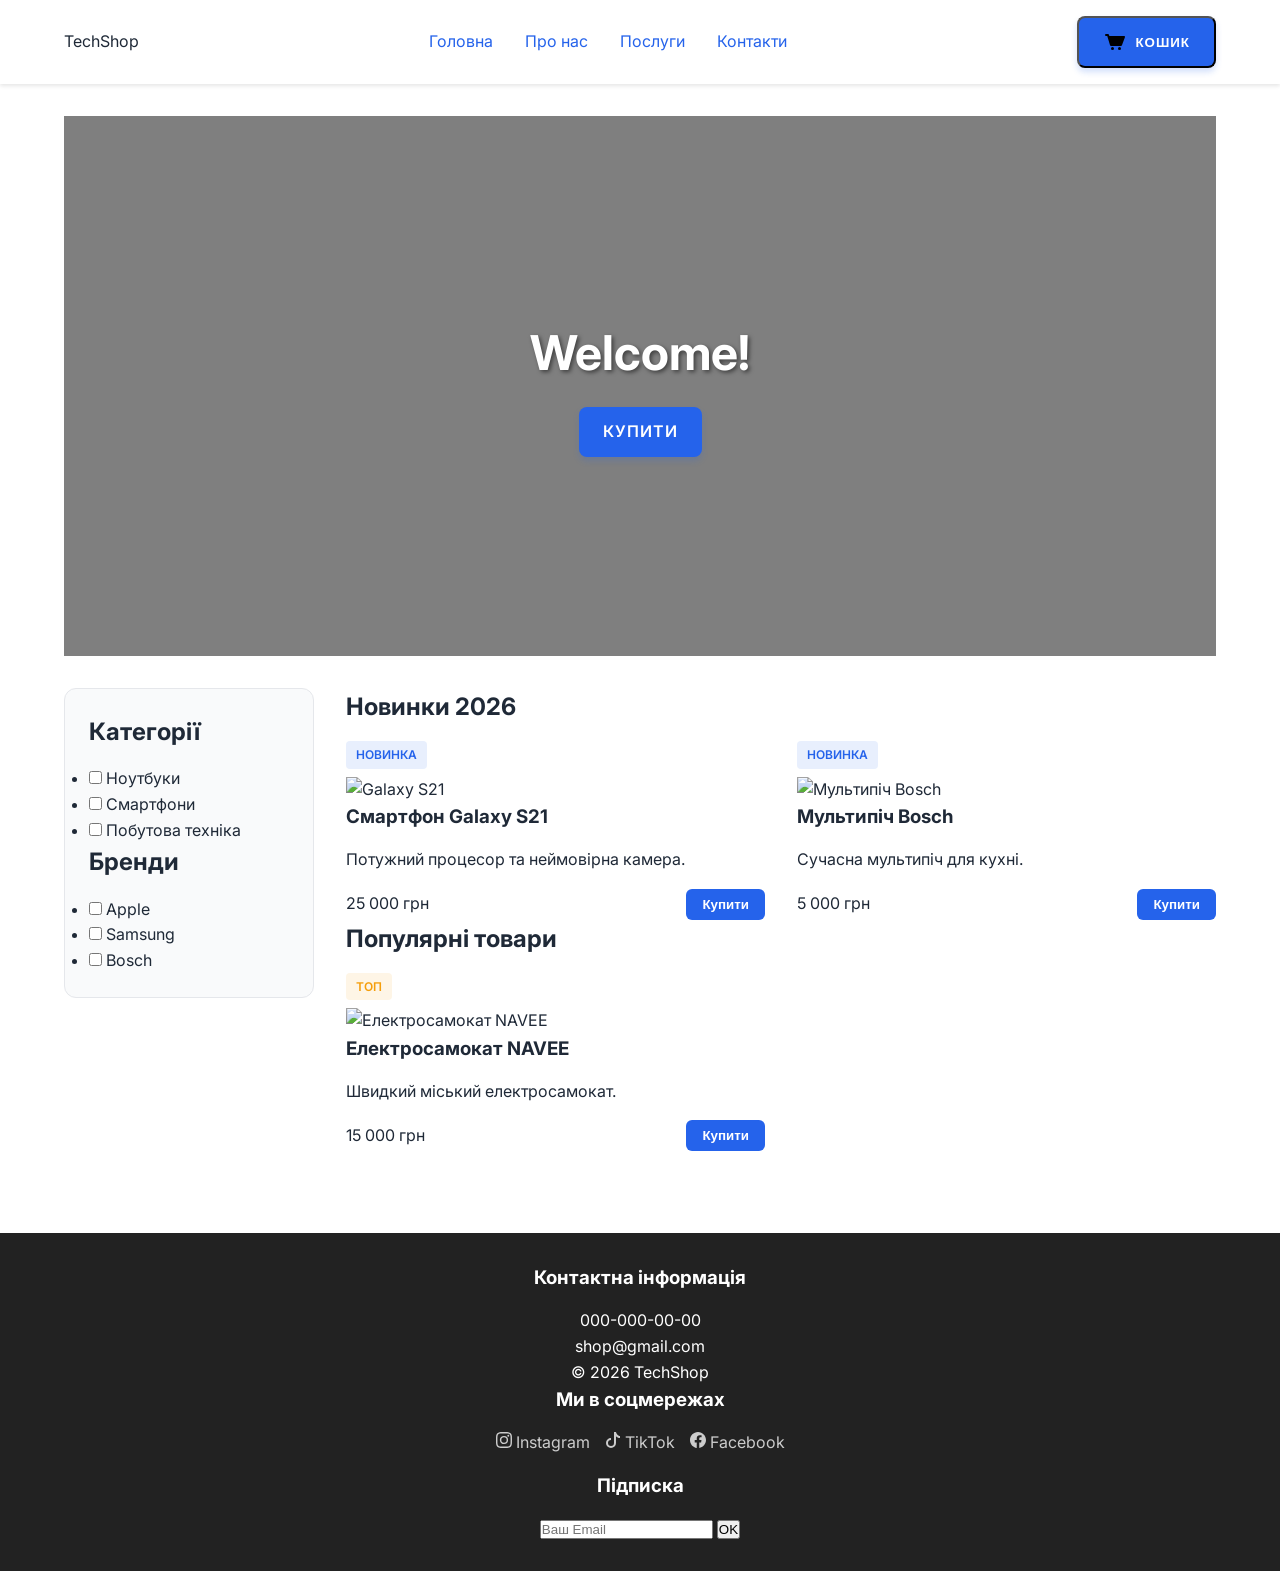
==== index.html @ 9d34defc "Add inline SVGs and refine mobile responsive view" ====
<!DOCTYPE html>
<html lang="uk">
<head>
    <meta charset="UTF-8">
    <meta name="viewport" content="width=device-width, initial-scale=1.0">
    <title>TechShop - Магазин гаджетів</title>
    <link href="https://fonts.googleapis.com/css2?family=Inter:wght@400;600;700&display=swap" rel="stylesheet">
    <link rel="stylesheet" href="assets/css/normalize.css">
    <link rel="stylesheet" href="assets/css/style.css">
</head>
<body>

<header class="header">
    <div class="logo">TechShop</div>

    <button class="menu-toggle">
        <svg viewBox="0 0 100 80" width="40" height="40">
            <rect width="100" height="20" rx="10"></rect>
            <rect y="30" width="100" height="20" rx="10"></rect>
            <rect y="60" width="100" height="20" rx="10"></rect>
        </svg>
    </button>

    <nav class="main-nav">
        <ul>
            <li><a href="#">Головна</a></li>
            <li><a href="#">Про нас</a></li>
            <li><a href="#">Послуги</a></li>
            <li><a href="#">Контакти</a></li>
        </ul>
    </nav>

    <div class="user-actions">
        <button class="btn btn-cart">
            <svg width="24" height="24" viewBox="0 0 24 24">
                <circle cx="16.5" cy="18.5" r="1.5"/>
                <circle cx="9.5" cy="18.5" r="1.5"/>
                <path d="M18 16H8a1 1 0 0 1-.958-.713L4.256 6H3a1 1 0 0 1 0-2h2a1 1 0 0 1 .958.713L6.344 6H21a1 1 0 0 1 .937 1.352l-3 8A1 1 0 0 1 18 16z"/>
            </svg>
            Кошик
        </button></div>
</header>

<main class="page-layout">
    <section class="hero">
        <h1>Welcome!</h1>
        <a href="checkout.html" class="btn">Купити</a>
    </section>

    <aside class="sidebar">
        <div class="filter-group">
            <h2>Категорії</h2>
            <ul>
                <li><label><input type="checkbox"> Ноутбуки</label></li>
                <li><label><input type="checkbox"> Смартфони</label></li>
                <li><label><input type="checkbox"> Побутова техніка</label></li>
            </ul>
        </div>

        <div class="filter-group">
            <h2>Бренди</h2>
            <ul>
                <li><label><input type="checkbox"> Apple</label></li>
                <li><label><input type="checkbox"> Samsung</label></li>
                <li><label><input type="checkbox"> Bosch</label></li>
            </ul>
        </div>
    </aside>

    <section class="products-content">
        
        <div class="products-section">
            <h2>Новинки 2026</h2>
            <div class="products-grid">
                
                <article class="products-card">
                    <span class="product-badge badge-new">Новинка</span>
                    <img src="https://encrypted-tbn0.gstatic.com/images?q=tbn:ANd9GcQ4XzsqwgVl7gqpyJpspzNiuCHjdkF_nJ5qWA&s" class="product-img" alt="Galaxy S21">
                    <h3>Смартфон Galaxy S21</h3>
                    <p>Потужний процесор та неймовірна камера.</p>
                    <div class="product-footer">
                        <span>25 000 грн</span>
                        <button class="btn-buy">Купити</button>
                    </div>
                </article>

                <article class="products-card">
                    <span class="product-badge badge-new">Новинка</span>
                    <img src="https://encrypted-tbn0.gstatic.com/images?q=tbn:ANd9GcTmF7ROju0dYMmBSejvtVCEAEdkJGClfLNOKA&s" class="product-img" alt="Мультипіч Bosch">
                    <h3>Мультипіч Bosch</h3>
                    <p>Сучасна мультипіч для кухні.</p>
                    <div class="product-footer">
                        <span>5 000 грн</span>
                        <button class="btn-buy">Купити</button>
                    </div>
                </article>

            </div>
        </div>

        <div class="products-section">
            <h2>Популярні товари</h2>
            <div class="products-grid">
                
                <article class="products-card">
                    <span class="product-badge badge-hot">Топ</span>
                    <img src="https://encrypted-tbn0.gstatic.com/images?q=tbn:ANd9GcQG2MPAuut5z7Ym7Gpm_-hg8DblPwVJSpjxRg&s" class="product-img" alt="Електросамокат NAVEE">
                    <h3>Електросамокат NAVEE</h3>
                    <p>Швидкий міський електросамокат.</p>
                    <div class="product-footer">
                        <span>15 000 грн</span>
                        <button class="btn-buy">Купити</button>
                    </div>
                </article>

            </div>
        </div>

    </section>
</main>

<footer>
    <div class="footer-container">
        
        <div class="footer-section">
            <h3>Контактна інформація</h3>
            <p>000-000-00-00</p>
            <p>shop@gmail.com</p>
            <p>&copy; 2026 TechShop</p>
        </div>

        <div class="footer-section">
            <h3>Ми в соцмережах</h3>
            <nav>
                <ul class="social-links">
                    <li><a href="#"><svg xmlns="http://www.w3.org/2000/svg" width="16" height="16" fill="currentColor" class="bi bi-instagram" viewBox="0 0 16 16"><path d="M8 0C5.829 0 5.556.01 4.703.048 3.85.088 3.269.222 2.76.42a3.9 3.9 0 0 0-1.417.923A3.9 3.9 0 0 0 .42 2.76C.222 3.268.087 3.85.048 4.7.01 5.555 0 5.827 0 8.001c0 2.172.01 2.444.048 3.297.04.852.174 1.433.372 1.942.205.526.478.972.923 1.417.444.445.89.719 1.416.923.51.198 1.09.333 1.942.372C5.555 15.99 5.827 16 8 16s2.444-.01 3.298-.048c.851-.04 1.434-.174 1.943-.372a3.9 3.9 0 0 0 1.416-.923c.445-.445.718-.891.923-1.417.197-.509.332-1.09.372-1.942C15.99 10.445 16 10.173 16 8s-.01-2.445-.048-3.299c-.04-.851-.175-1.433-.372-1.941a3.9 3.9 0 0 0-.923-1.417A3.9 3.9 0 0 0 13.24.42c-.51-.198-1.092-.333-1.943-.372C10.443.01 10.172 0 7.998 0zm-.717 1.442h.718c2.136 0 2.389.007 3.232.046.78.035 1.204.166 1.486.275.373.145.64.319.92.599s.453.546.598.92c.11.281.24.705.275 1.485.039.843.047 1.096.047 3.231s-.008 2.389-.047 3.232c-.035.78-.166 1.203-.275 1.485a2.5 2.5 0 0 1-.599.919c-.28.28-.546.453-.92.598-.28.11-.704.24-1.485.276-.843.038-1.096.047-3.232.047s-2.39-.009-3.233-.047c-.78-.036-1.203-.166-1.485-.276a2.5 2.5 0 0 1-.92-.598 2.5 2.5 0 0 1-.6-.92c-.109-.281-.24-.705-.275-1.485-.038-.843-.046-1.096-.046-3.233s.008-2.388.046-3.231c.036-.78.166-1.204.276-1.486.145-.373.319-.64.599-.92s.546-.453.92-.598c.282-.11.705-.24 1.485-.276.738-.034 1.024-.044 2.515-.045zm4.988 1.328a.96.96 0 1 0 0 1.92.96.96 0 0 0 0-1.92m-4.27 1.122a4.109 4.109 0 1 0 0 8.217 4.109 4.109 0 0 0 0-8.217m0 1.441a2.667 2.667 0 1 1 0 5.334 2.667 2.667 0 0 1 0-5.334"/></svg>
                        Instagram</a></li>
                    <li><a href="#"><svg xmlns="http://www.w3.org/2000/svg" width="16" height="16" fill="currentColor" class="bi bi-tiktok" viewBox="0 0 16 16"><path d="M9 0h1.98c.144.715.54 1.617 1.235 2.512C12.895 3.389 13.797 4 15 4v2c-1.753 0-3.07-.814-4-1.829V11a5 5 0 1 1-5-5v2a3 3 0 1 0 3 3z"/></svg>
                        TikTok</a></li>
                    <li><a href="#"><svg xmlns="http://www.w3.org/2000/svg" width="16" height="16" fill="currentColor" class="bi bi-facebook" viewBox="0 0 16 16"><path d="M16 8.049c0-4.446-3.582-8.05-8-8.05C3.58 0-.002 3.603-.002 8.05c0 4.017 2.926 7.347 6.75 7.951v-5.625h-2.03V8.05H6.75V6.275c0-2.017 1.195-3.131 3.022-3.131.876 0 1.791.157 1.791.157v1.98h-1.009c-.993 0-1.303.621-1.303 1.258v1.51h2.218l-.354 2.326H9.25V16c3.824-.604 6.75-3.934 6.75-7.951"/></svg> 
                        Facebook</a></li>
                </ul>
            </nav>
        </div>

        <div class="footer-section">
            <h3>Підписка</h3>
            <form class="footer-form">
                <input type="email" placeholder="Ваш Email">
                <button type="submit">OK</button>
            </form>
        </div>

    </div>
</footer>

</body>
</html>
---- assets/css/style.css ----
* {
  margin: 0;
  padding: 0;
  box-sizing: border-box;
}

:root {
  --primary-color: #2563eb;
  --primary-hover: #1d4ed8;
  --accent-color: #f59e0b;
  --text-dark: #1f2937;
  --text-light: #6b7280;
  --bg-color: #ffffff;
  --font-main: "Inter", sans-serif;
}

body {
  font-family: var(--font-main);
  background-color: var(--bg-color);
  color: var(--text-dark);
  line-height: 1.6;
  font-size: 16px;
}

h1, h2, h3 {
  margin-bottom: 15px;
  font-weight: 700;
}

a {
  text-decoration: none;
  color: var(--primary-color);
}

a:hover {
  color: var(--primary-hover);
}

.btn {
  display: inline-block;
  padding: 12px 24px;
  background-color: var(--primary-color);
  color: white;
  border-radius: 8px;
  font-weight: 600;
  text-transform: uppercase;
  letter-spacing: 1px;
  transition: all 0.3s ease;
  box-shadow: 0 4px 6px rgba(37, 99, 235, 0.2);
}

.btn:hover {
  background-color: var(--primary-hover);
  transform: translateY(-2px);
  box-shadow: 0 6px 12px rgba(37, 99, 235, 0.3);
}

.btn-buy {
  background-color: var(--primary-color);
  color: white;
  border: none;
  border-radius: 6px;
  padding: 8px 16px;
  font-weight: 600;
  cursor: pointer;
  transition: background-color 0.2s ease;
}

.btn-buy:hover {
  background-color: var(--primary-hover);
}

.btn-cart {
  display: flex;
  align-items: center;
  gap: 0.5rem;
}

.hero {
  height: 60vh;
  background-image: linear-gradient(rgba(0,0,0,0.5), rgba(0,0,0,0.5)),
    url('https://plus.unsplash.com/premium_photo-1774198102384-31b465599e45');
  background-size: cover;
  background-position: center;
  display: flex;
  flex-direction: column;
  justify-content: center;
  align-items: center;
  text-align: center;
  color: white;
  grid-column: 1 / -1;
}

.hero h1 {
  font-size: 3rem;
  text-shadow: 2px 2px 4px rgba(0,0,0,0.5);
}

.header {
  display: flex;
  justify-content: space-between;
  align-items: center;
  padding: 1rem 5%;
  background-color: var(--bg-color);
  box-shadow: 0 2px 4px rgba(0,0,0,0.1);
  position: relative;
}

.main-nav ul {
  display: flex;
  gap: 2rem;
  list-style: none;
}

.social-links a:hover svg {
  fill: var(--primary-hover);
}

.products-grid {
  display: grid;
  grid-template-columns: repeat(auto-fill, minmax(280px, 1fr));
  gap: 2rem;
}

.products-card {
  display: flex;
  flex-direction: column;
  position: relative; 
}


.product-footer {
  display: flex;
  justify-content: space-between; 
  align-items: center;            
  margin-top: auto;               
  padding-top: 1rem;
}

.product-badge {
  display: inline-block;
  width: fit-content;
  padding: 4px 10px;
  font-size: 12px;
  font-weight: 600;
  border-radius: 4px;
  margin-bottom: 0.5rem;
  text-transform: uppercase;
}

.badge-new {
  background-color: rgba(37, 99, 235, 0.1); 
  color: var(--primary-color);
}

.badge-hot {
  background-color: rgba(245, 158, 11, 0.1); 
  color: var(--accent-color);
}


.page-layout {
  display: grid;
  grid-template-columns: 250px 1fr;
  gap: 2rem;
  padding: 2rem 5%;
}

.sidebar {
  background-color: #f9fafb; 
  border: 1px solid #e5e7eb;  
  padding: 1.5rem;
  border-radius: 12px;
  height: fit-content;
}

.sidebar h3 {
  font-size: 1.1rem;
  color: var(--text-dark);
  border-bottom: 2px solid var(--primary-color);
  padding-bottom: 4px;
  margin-bottom: 10px;
}

.menu-toggle {
  display: none;      
  background: none;   
  border: none;       
  outline: none;      
  cursor: pointer;
  padding: 0;         
}

.menu-toggle svg rect {
  fill: black;
}

@media screen and (max-width: 768px) {
  .header {
    flex-direction: row;
  }

  .menu-toggle {
    display: flex;       
    align-items: center; 
  }

  .main-nav ul {
    display: none; 
  }

  .page-layout {
    grid-template-columns: 1fr;
    padding: 1rem;
  }

  h2 {
    font-size: 1.5rem;
  }
}


footer {
  background-color: #222; 
  color: white;           
  padding: 30px 10px;     
  text-align: center;     
  margin-top: 50px;       
}

.social-links {
  list-style: none;
  padding: 0;
  display: flex;
  justify-content: center;
  gap: 15px; 
  margin: 15px 0;
}

.social-links a {
  color: #ccc;
  text-decoration: none;
}
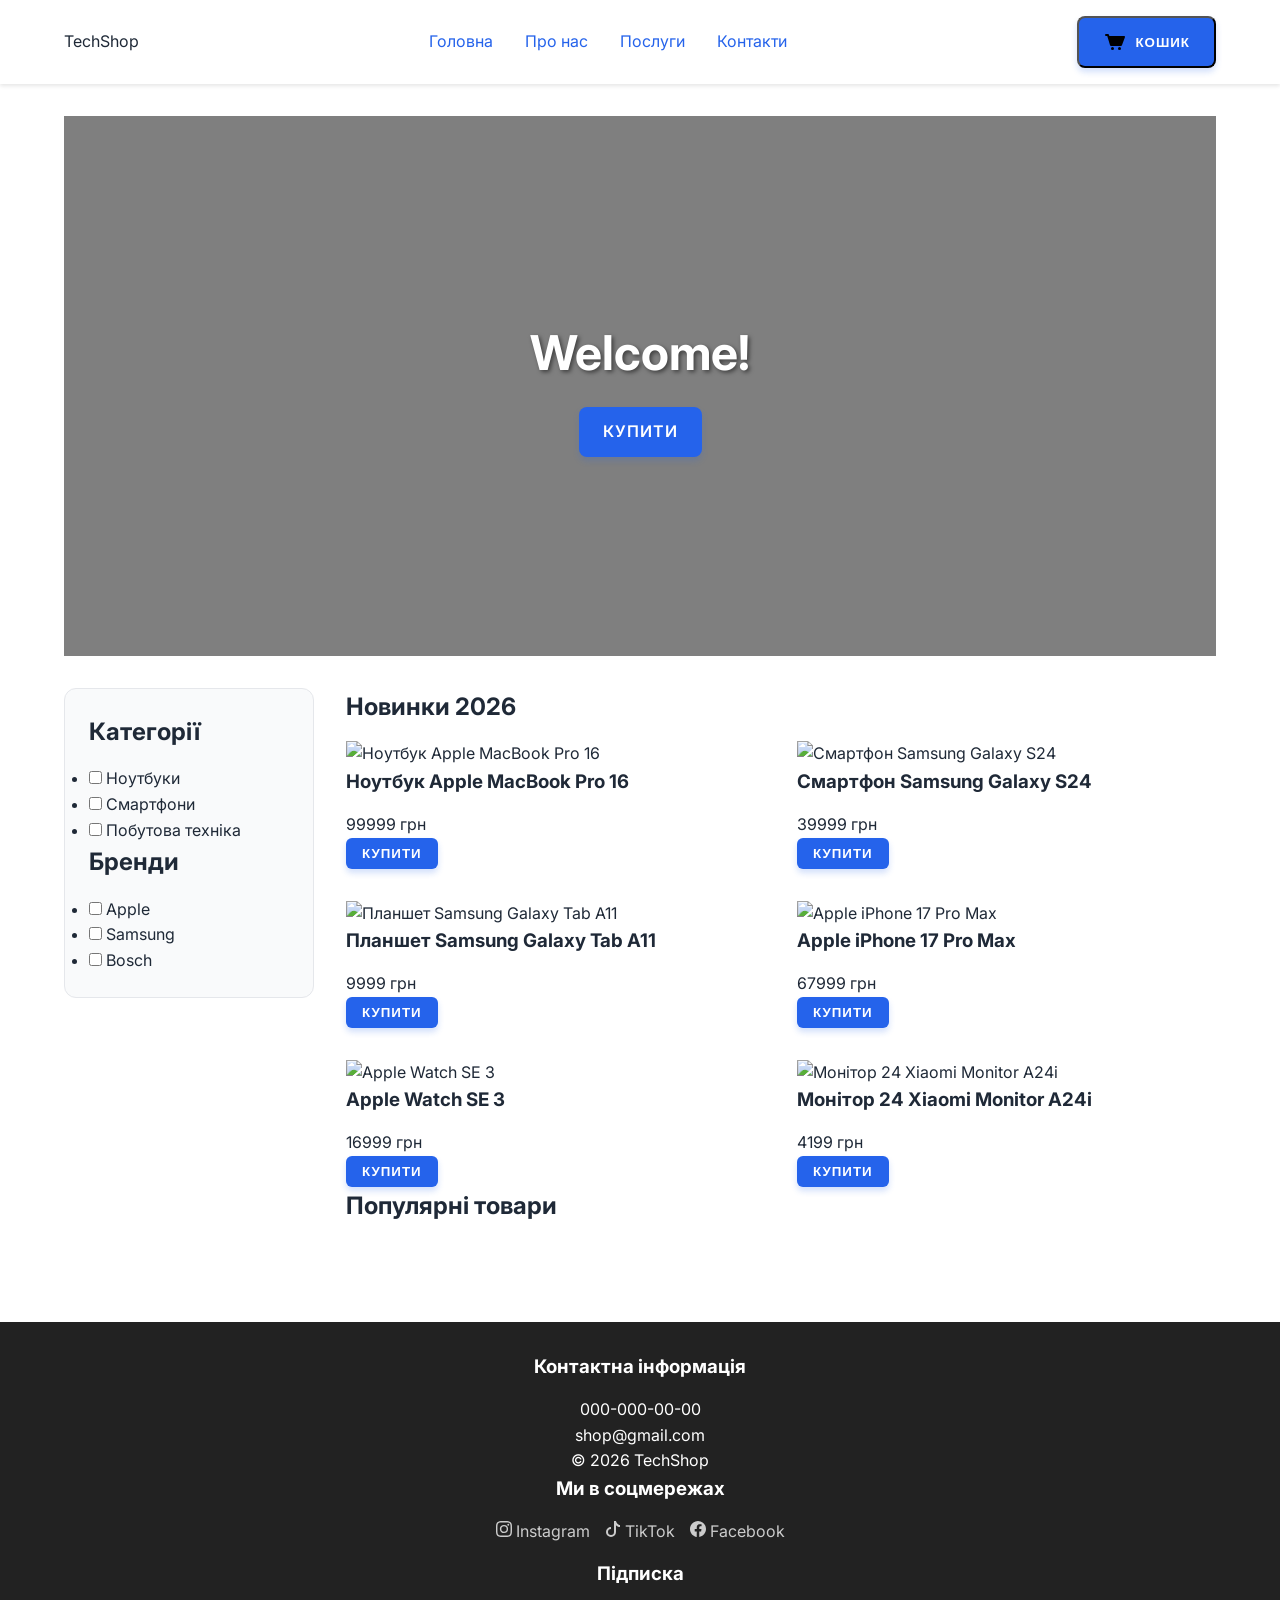
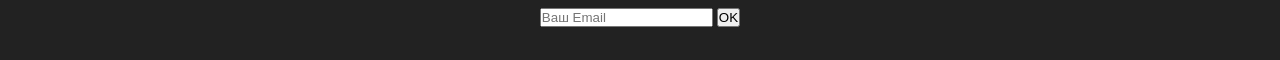
==== commit b810e6eb: "lab9" ====
--- a/index.html
+++ b/index.html
@@ -71,49 +71,20 @@
         
         <div class="products-section">
             <h2>Новинки 2026</h2>
-            <div class="products-grid">
+
+            <div class="products-grid" id="grid">
                 
-                <article class="products-card">
-                    <span class="product-badge badge-new">Новинка</span>
-                    <img src="https://encrypted-tbn0.gstatic.com/images?q=tbn:ANd9GcQ4XzsqwgVl7gqpyJpspzNiuCHjdkF_nJ5qWA&s" class="product-img" alt="Galaxy S21">
-                    <h3>Смартфон Galaxy S21</h3>
-                    <p>Потужний процесор та неймовірна камера.</p>
-                    <div class="product-footer">
-                        <span>25 000 грн</span>
-                        <button class="btn-buy">Купити</button>
-                    </div>
-                </article>
+            </div>
 
-                <article class="products-card">
-                    <span class="product-badge badge-new">Новинка</span>
-                    <img src="https://encrypted-tbn0.gstatic.com/images?q=tbn:ANd9GcTmF7ROju0dYMmBSejvtVCEAEdkJGClfLNOKA&s" class="product-img" alt="Мультипіч Bosch">
-                    <h3>Мультипіч Bosch</h3>
-                    <p>Сучасна мультипіч для кухні.</p>
-                    <div class="product-footer">
-                        <span>5 000 грн</span>
-                        <button class="btn-buy">Купити</button>
-                    </div>
-                </article>
-
-            </div>
         </div>
 
         <div class="products-section">
             <h2>Популярні товари</h2>
+
             <div class="products-grid">
                 
-                <article class="products-card">
-                    <span class="product-badge badge-hot">Топ</span>
-                    <img src="https://encrypted-tbn0.gstatic.com/images?q=tbn:ANd9GcQG2MPAuut5z7Ym7Gpm_-hg8DblPwVJSpjxRg&s" class="product-img" alt="Електросамокат NAVEE">
-                    <h3>Електросамокат NAVEE</h3>
-                    <p>Швидкий міський електросамокат.</p>
-                    <div class="product-footer">
-                        <span>15 000 грн</span>
-                        <button class="btn-buy">Купити</button>
-                    </div>
-                </article>
+            </div>
 
-            </div>
         </div>
 
     </section>
@@ -154,5 +125,7 @@
     </div>
 </footer>
 
+<script src="./assets/js/main.js" type="module"></script>
+
 </body>
 </html>
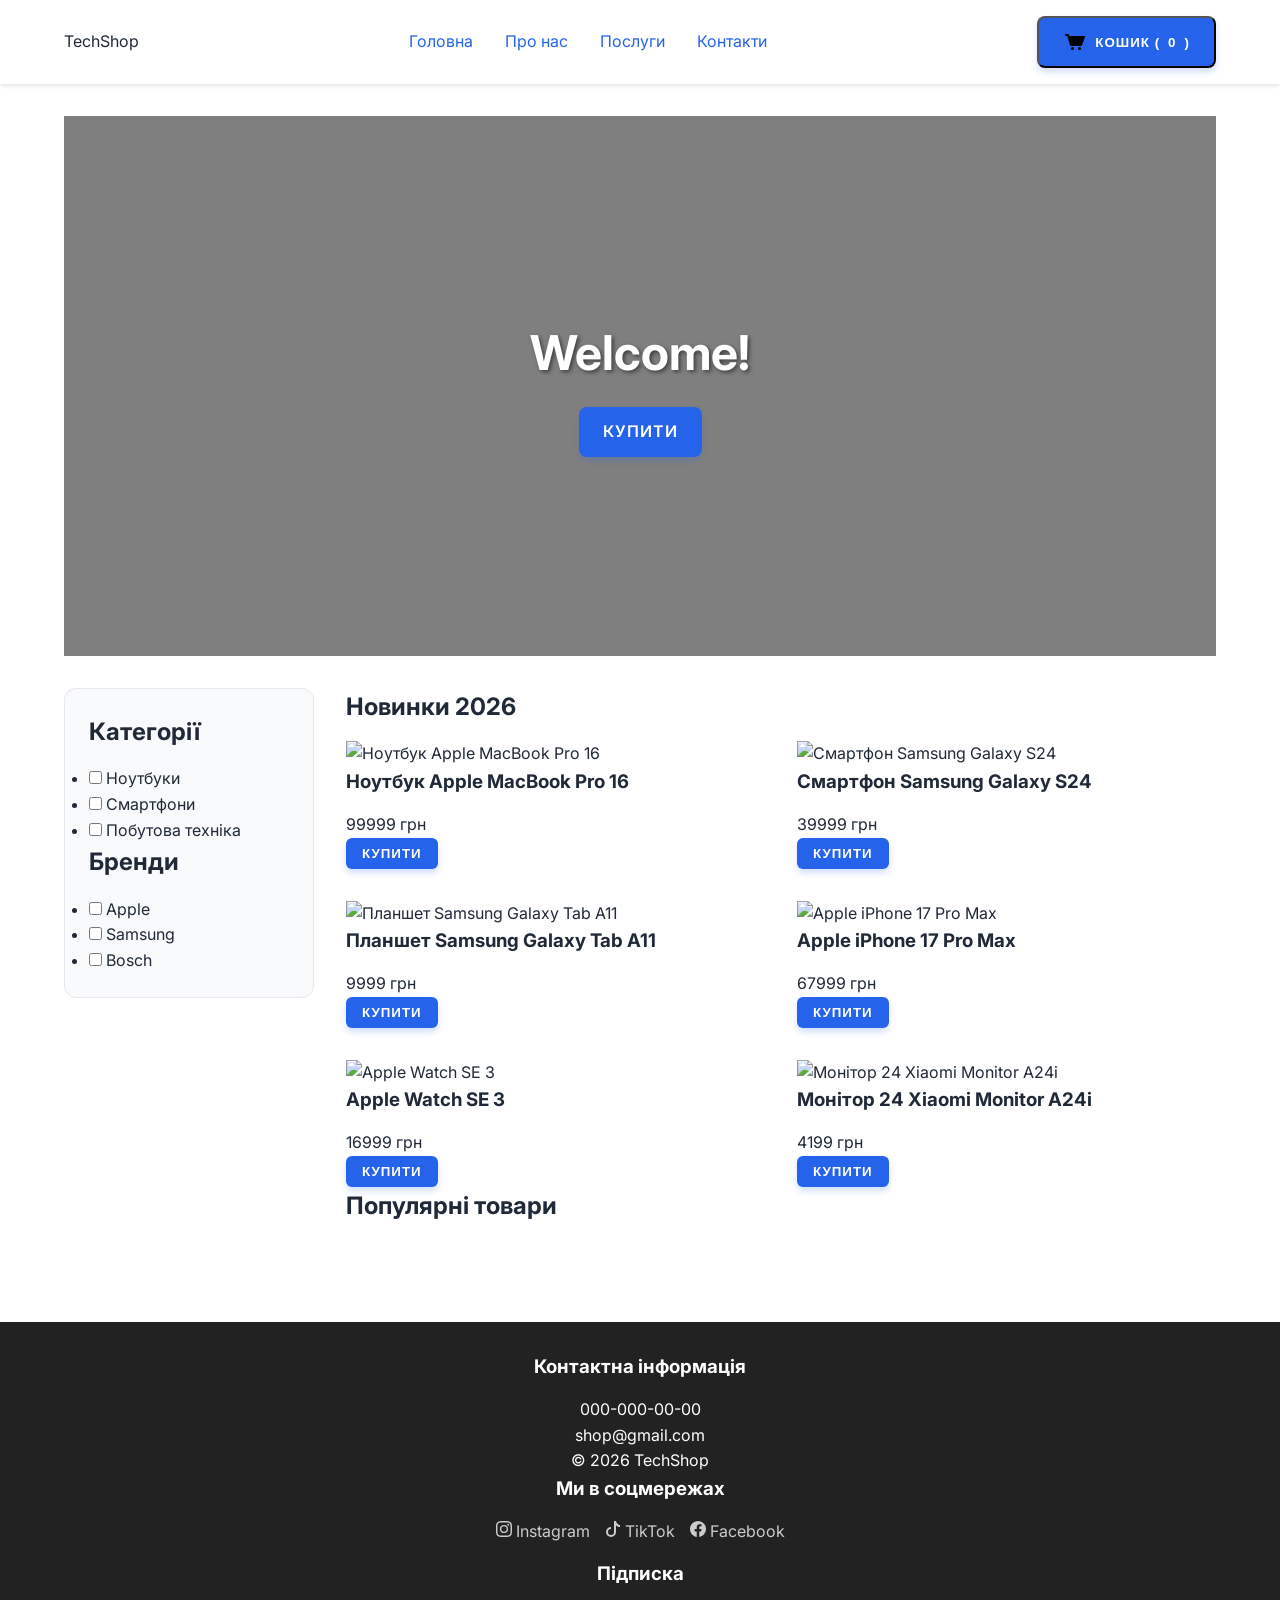
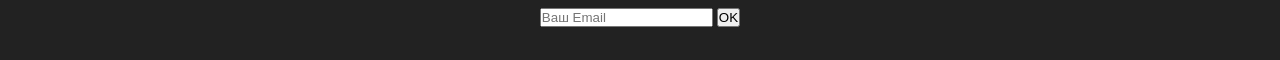
==== commit a48815fc: "Implement Core Shopping Cart Logic and Total Calculation" ====
--- a/index.html
+++ b/index.html
@@ -21,6 +21,7 @@
         </svg>
     </button>
 
+
     <nav class="main-nav">
         <ul>
             <li><a href="#">Головна</a></li>
@@ -38,6 +39,7 @@
                 <path d="M18 16H8a1 1 0 0 1-.958-.713L4.256 6H3a1 1 0 0 1 0-2h2a1 1 0 0 1 .958.713L6.344 6H21a1 1 0 0 1 .937 1.352l-3 8A1 1 0 0 1 18 16z"/>
             </svg>
             Кошик
+            (<span class="cart-counter" >0</span>)
         </button></div>
 </header>
 
